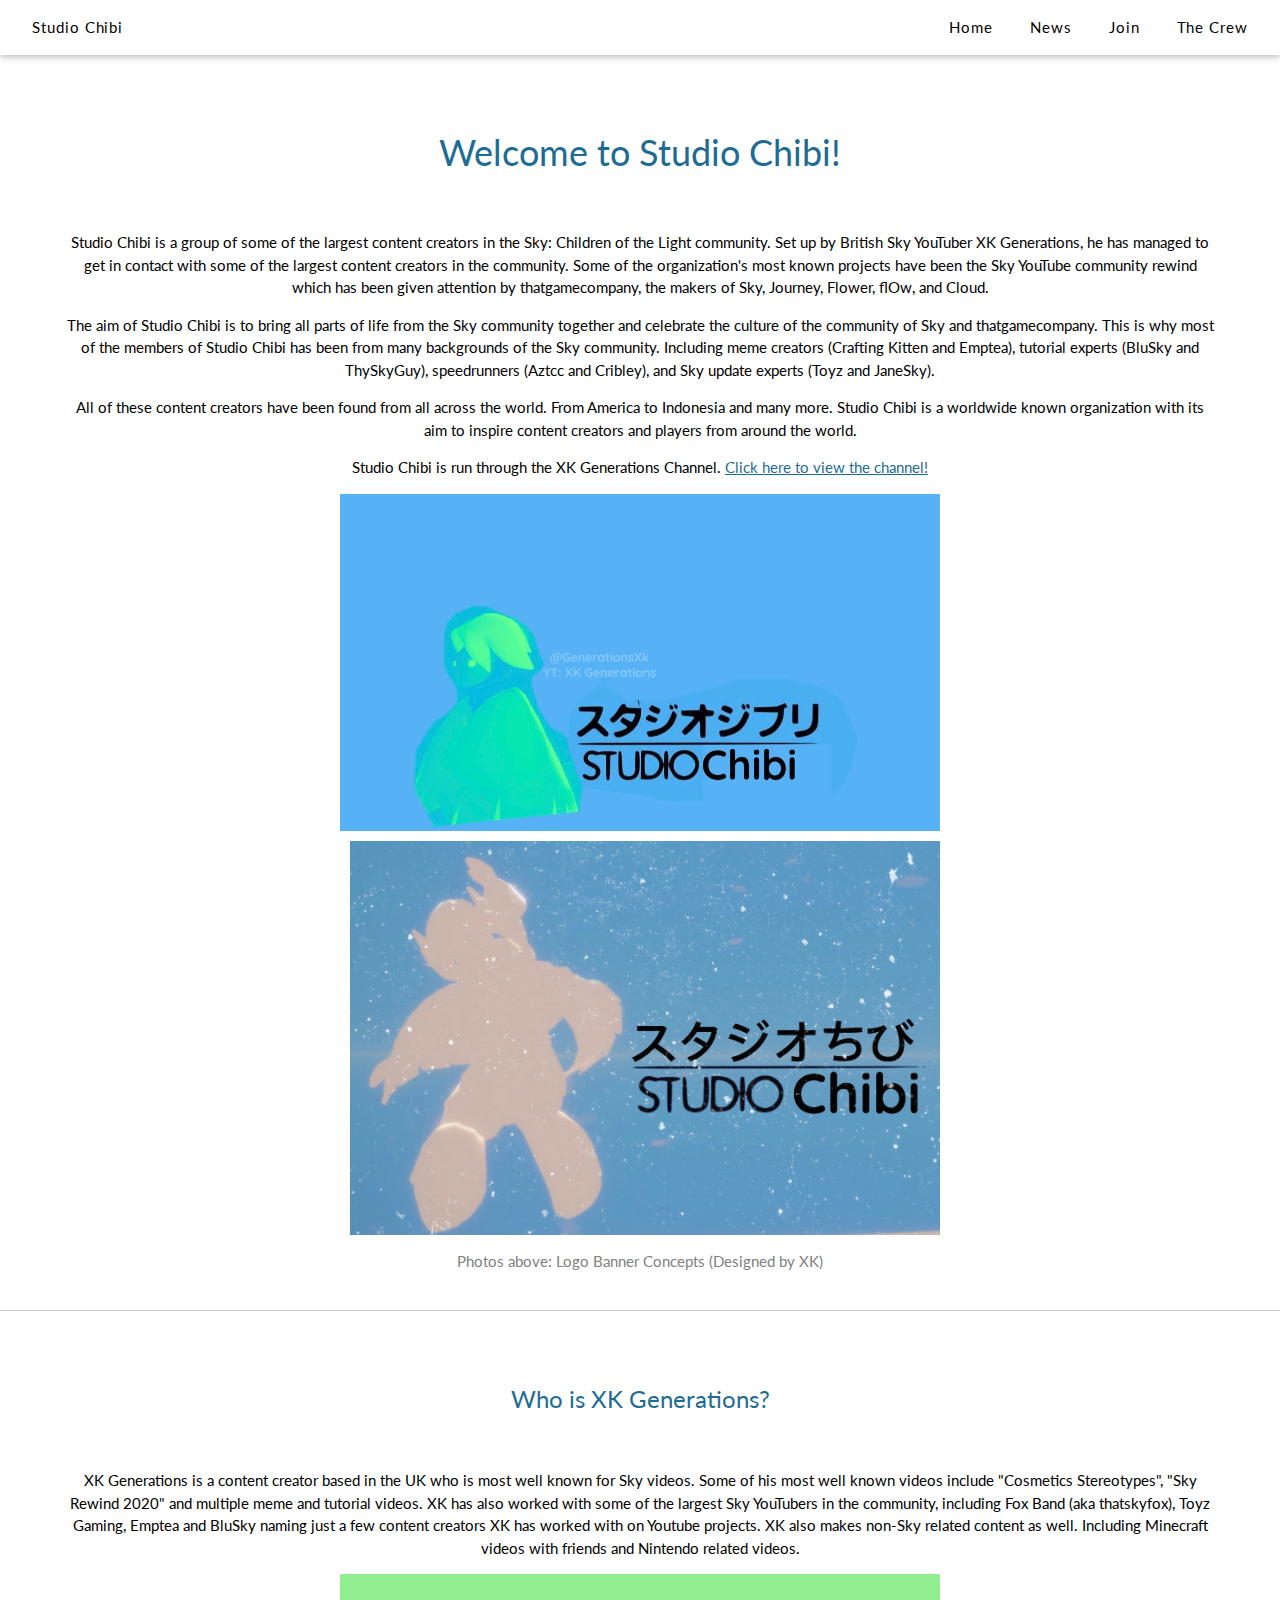
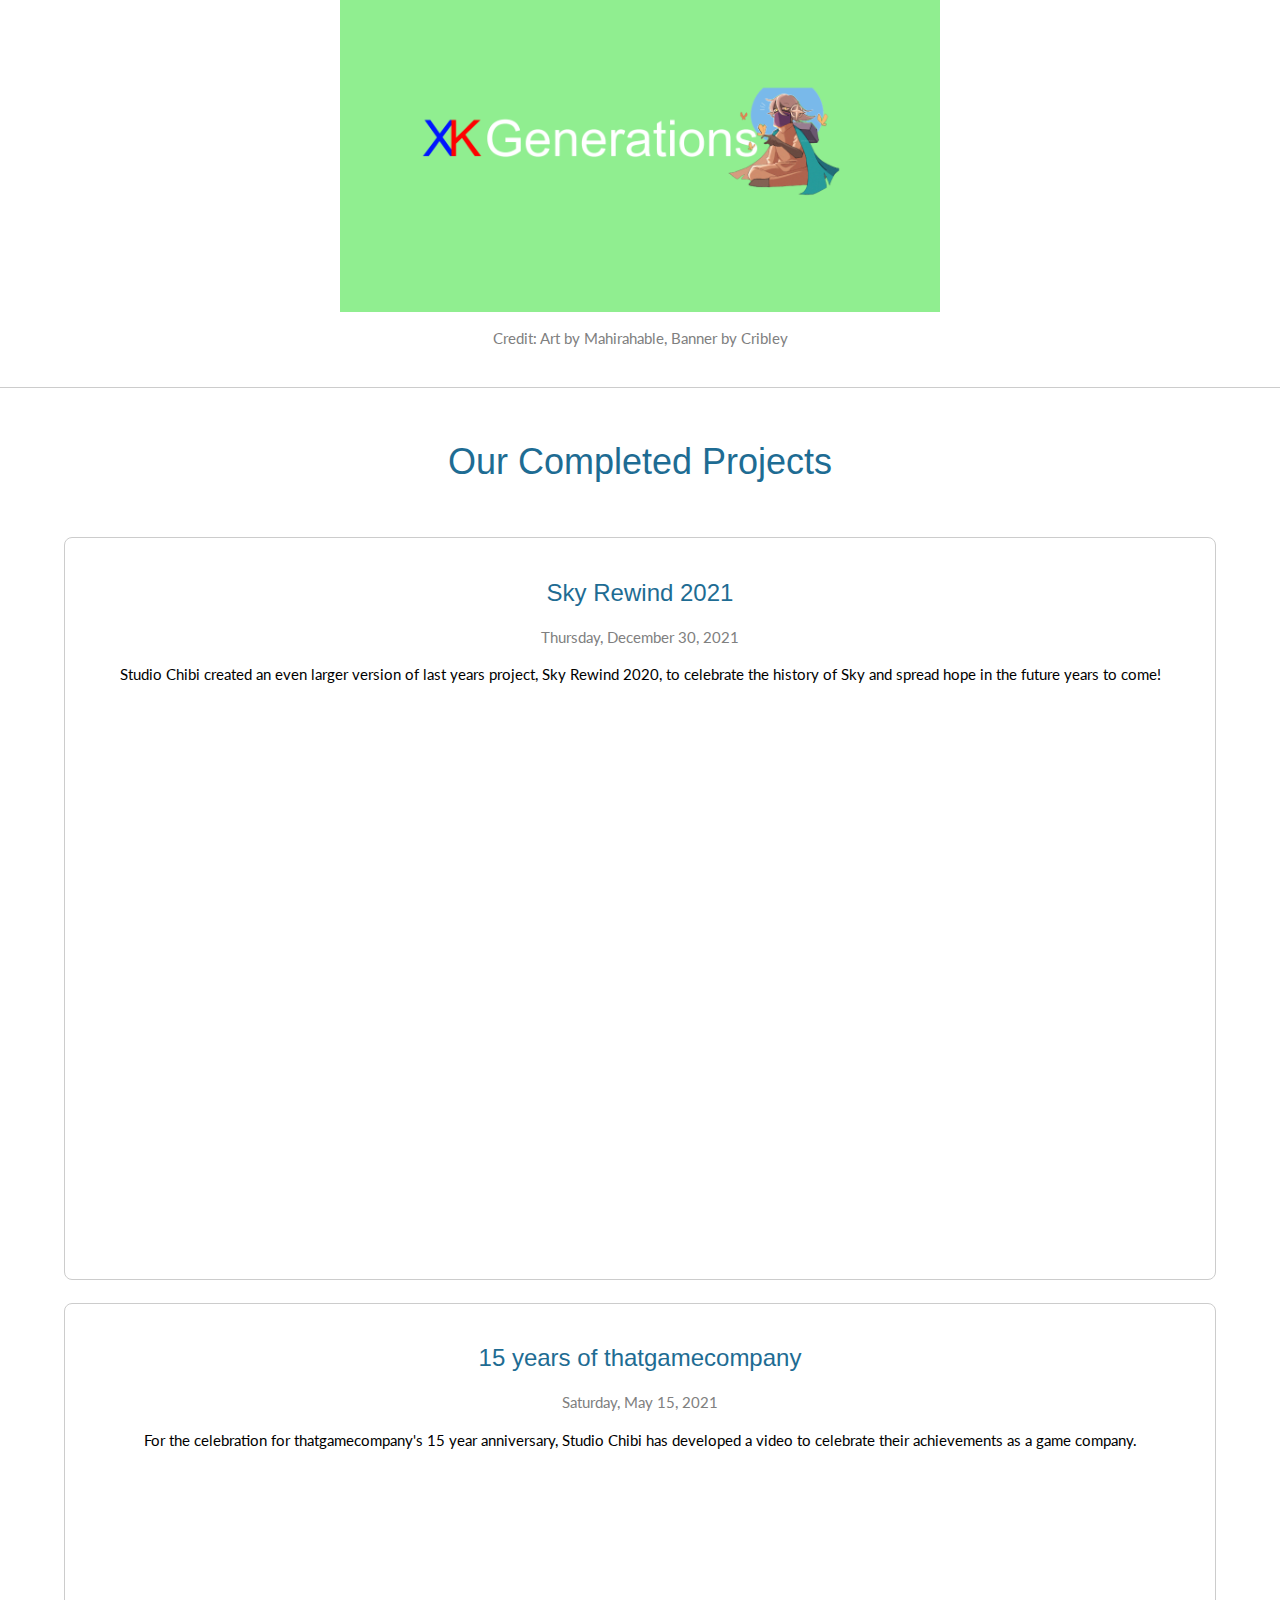
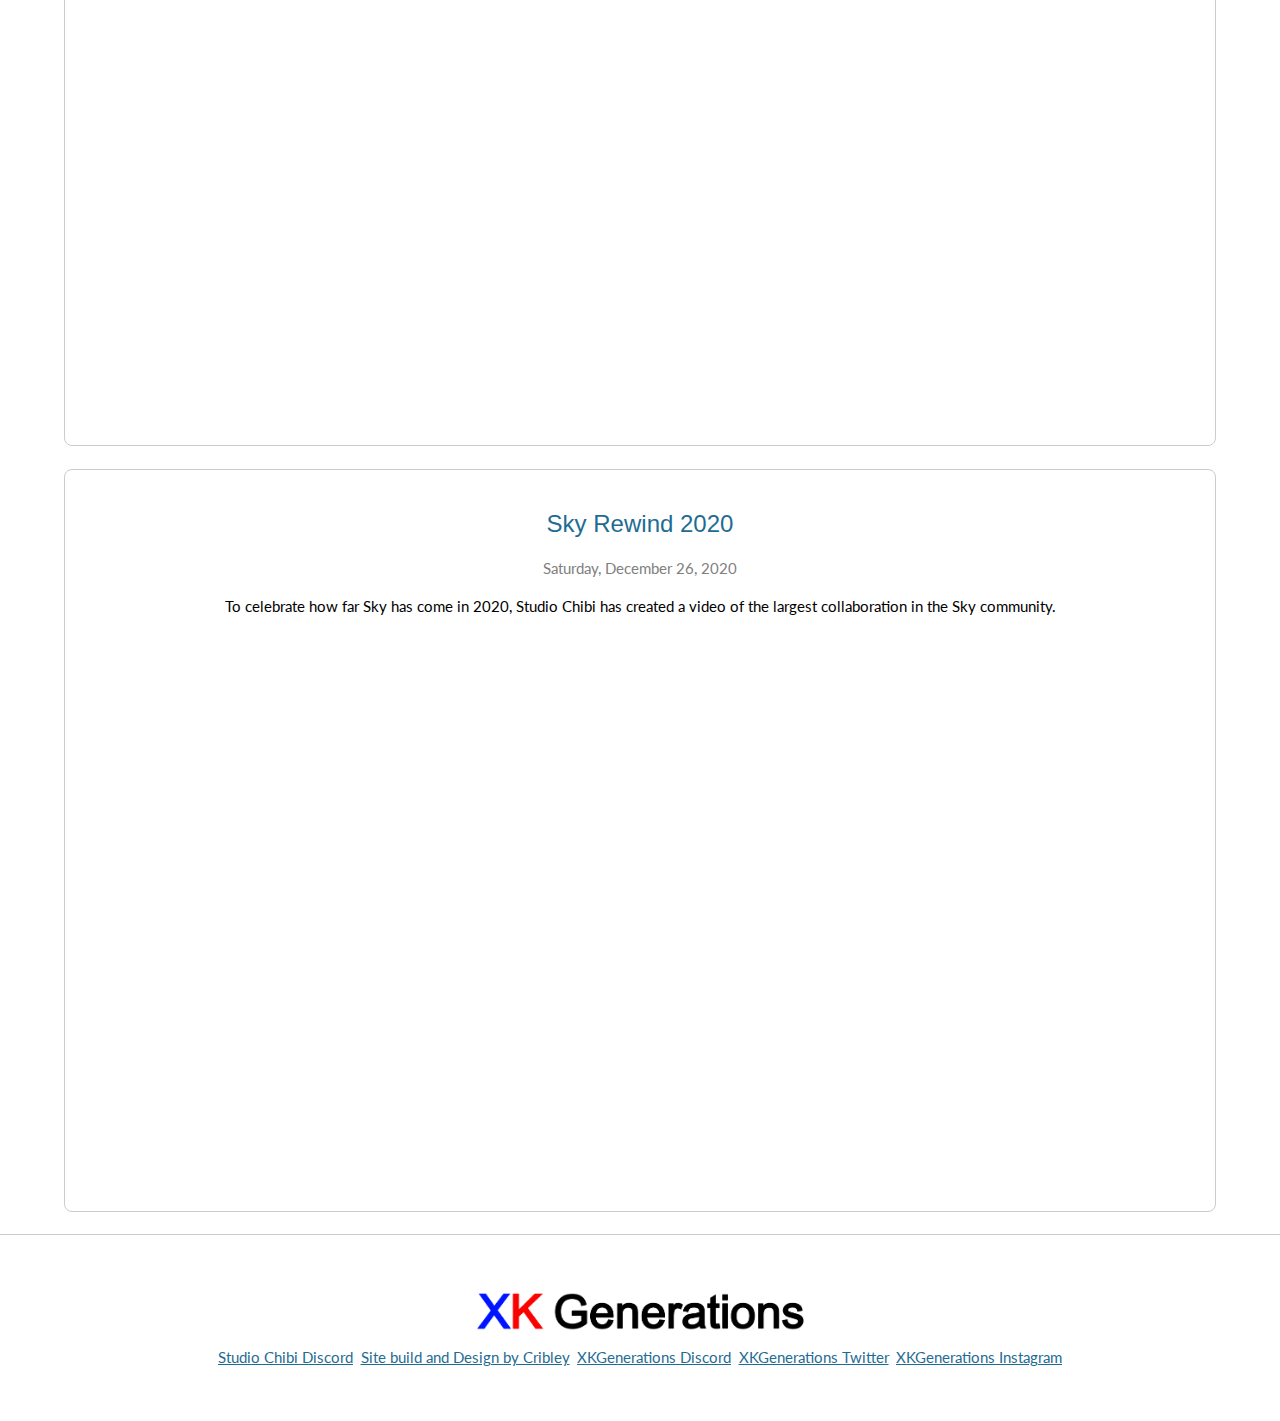
==== index.html @ 1092dc95 "Update index.html" ====
<!DOCTYPE html>
<html>

<head>
  <title>Home | Studio Chibi</title>
  <meta chartset="utf-8" />
  <meta name="viewport" content="width=device-width,initial-scale=1" />
  <meta property="og:title" content="Home | Studio Chibi" />
  <meta property="og:description"
    content="Studio Chibi is a group of content creators with its aim to inspire Sky players from around the world." />
  <meta name="description"
    content="Studio Chibi is a group of content creators with its aim to inspire Sky players from around the world." />
  <meta property="og:image"
    content="https://media.discordapp.net/attachments/831283124981334020/975248308899545098/ogimage.png" />
  <meta property="twitter:image"
    content="https://media.discordapp.net/attachments/831283124981334020/975248308899545098/ogimage.png" />
  <link rel="icon" type="image/x-icon" href="favicon.ico" />
  <link rel="apple-touch-icon" sizes="180x180" href="apple-touch-icon.png" />
  <link rel="icon" type="image/png" sizes="32x32" href="favicon-32x32.png" />
  <link rel="icon" type="image/png" sizes="16x16" href="favicon-16x16.png" />
  <link rel="stylesheet" href="styles.css" />
</head>

<body>
  <div class="w3-bar w3-wide w3-padding w3-card t1">
    <a class="w3-bar-item t1 hide2">Studio Chibi</a>
    <div class="w3-right t1">
      <a class="w3-button w3-round-large">Home</a>
      <a class="w3-button w3-round-large" href="https://cribleygames.github.io/Studio-Chibi/News">News</a>
      <a class="w3-button w3-round-large" href="https://cribleygames.github.io/Studio-Chibi/Join">Join</a>
      <a class="w3-button w3-round-large" href="https://cribleygames.github.io/Studio-Chibi/TheCrew">The Crew</a>
    </div>
  </div>
  <div class="animate-opacity">
    <div class="container">
      <div class="text">
        <br />
        <h1 class="pb-10 pt-10 text title">Welcome to Studio Chibi!</h1>
        <p>
          Studio Chibi is a group of some of the largest content creators in
          the Sky: Children of the Light community. Set up by British Sky
          YouTuber XK Generations, he has managed to get in contact with some
          of the largest content creators in the community. Some of the
          organization's most known projects have been the Sky YouTube
          community rewind which has been given attention by thatgamecompany,
          the makers of Sky, Journey, Flower, flOw, and Cloud.
        </p>
        <p>
          The aim of Studio Chibi is to bring all parts of life from the Sky
          community together and celebrate the culture of the community of Sky
          and thatgamecompany. This is why most of the members of Studio Chibi
          has been from many backgrounds of the Sky community. Including meme
          creators (Crafting Kitten and Emptea), tutorial experts (BluSky and
          ThySkyGuy), speedrunners (Aztcc and Cribley), and Sky update experts
          (Toyz and JaneSky).
        </p>
        <p>
          All of these content creators have been found from all across the
          world. From America to Indonesia and many more. Studio Chibi is a
          worldwide known organization with its aim to inspire content
          creators and players from around the world.
        </p>
        <p>
          Studio Chibi is run through the XK Generations Channel.
          <a href="https://www.youtube.com/c/XKGenerations" target="_blank" class="link">Click here to view the
            channel!</a>
        </p>
        <img src="images/conceptart1.jpg" class="responsive-img" alt="conceptart1" /><img class="responsive-img img1"
          src="images/conceptart2.jpg" alt="conceptart2" />
        <p class="subtxt">
          Photos above: Logo Banner Concepts (Designed by XK)
        </p>
      </div>
    </div>
    <br />
    <div class="w3-border-bottom"></div>
    <br />
    <div class="container">
      <div class="text">
        <h3 class="text title pt-10 pb-10">Who is XK Generations?</h3>
        <p>
          XK Generations is a content creator based in the UK who is most well
          known for Sky videos. Some of his most well known videos include
          "Cosmetics Stereotypes", "Sky Rewind 2020" and multiple meme and
          tutorial videos. XK has also worked with some of the largest Sky
          YouTubers in the community, including Fox Band (aka thatskyfox),
          Toyz Gaming, Emptea and BluSky naming just a few content creators XK
          has worked with on Youtube projects. XK also makes non-Sky related
          content as well. Including Minecraft videos with friends and
          Nintendo related videos.
        </p>
        <img class="responsive-img" src="images/XKbanner.png" alt="XKbanner" />
        <p class="subtxt">Credit: Art by Mahirahable, Banner by Cribley</p>
      </div>
    </div>
    <br />
    <div class="w3-border-bottom"></div>
    <div class="container">
      <div class="text">
        <h1 class="title pt-10 pb-10">Our Completed Projects</h1>
        <div class="w3-border w3-padding w3-round-large">
          <h3 class="title pt-5">Sky Rewind 2021</h3>
          <p class="subtxt">Thursday, December 30, 2021</p>
          <p>
            Studio Chibi created an even larger version of last years
            project, Sky Rewind 2020, to celebrate the history of Sky and
            spread hope in the future years to come!
          </p>
          <div class="prl-10 pb-10">
            <div class="embed-youtube">
              <iframe width="1340" height="784" src="https://www.youtube.com/embed/ZQuSx9xWJaM"
                title="YouTube video player" frameborder="0"
                allow="accelerometer; autoplay; clipboard-write; encrypted-media; gyroscope; picture-in-picture"
                allowfullscreen></iframe>
            </div>
          </div>
        </div>
        <br />
        <div class="w3-border w3-padding w3-round-large pt-5 pb-5">
          <h3 class="title pt-5">15 years of thatgamecompany</h3>
          <p class="subtxt">Saturday, May 15, 2021</p>
          <p>
            For the celebration for thatgamecompany's 15 year anniversary,
            Studio Chibi has developed a video to celebrate their
            achievements as a game company.
          </p>
          <div class="prl-10 pb-10">
            <div class="embed-youtube">
              <iframe width="852" height="480" src="https://www.youtube.com/embed/4MhUJbrY1Zw"
                title="YouTube video player" frameborder="0"
                allow="accelerometer; autoplay; clipboard-write; encrypted-media; gyroscope; picture-in-picture"
                allowfullscreen></iframe>
            </div>
          </div>
        </div>
        <br />
        <div class="w3-border w3-padding w3-round-large">
          <h3 class="title pt-5">Sky Rewind 2020</h3>
          <p class="subtxt">Saturday, December 26, 2020</p>
          <p>
            To celebrate how far Sky has come in 2020, Studio Chibi has
            created a video of the largest collaboration in the Sky
            community.
          </p>
          <div class="prl-10 pb-10">
            <div class="embed-youtube">
              <iframe width="1268" height="713" src="https://www.youtube.com/embed/SXYozDoujc8"
                title="YouTube video player" frameborder="0"
                allow="accelerometer; autoplay; clipboard-write; encrypted-media; gyroscope; picture-in-picture"
                allowfullscreen></iframe>
            </div>
          </div>
        </div>
      </div>
    </div>
    <br />
    <div class="w3-border-bottom"></div>
    <div class="container">
      <div class="text">
        <div class="footer-menu">
          <footer class="footer" data-v-353554d2>
            <div class="pt-5 pb-10" data-v-353554d2>
              <div class="flex justify-center items-center" data-v-353554d2>
                <a href="https://www.youtube.com/c/XKGenerations" target="_blank"><img src="images/XKlogo.png"
                    alt="XKlogo" class="hide1 block responsive-img2" data-v-353554d2 /><span class="sr-only"
                    data-v-353554d2 data-v-004cb585>XKGenerations</span></a>
              </div>
              <div class="signoff-links">
                <p data-fetch-key="0" class="footer-menu" data-v-353554d2>
                  <a href="https://discord.gg/Q2D8DE9zMQ" target="_blank" class="link" data-v-02909b30><span
                      class="link-text" data-v-02909b30>Studio Chibi Discord</span></a>
                  <a href="https://github.com/CribleyGames/Studio-Chibi" target="_blank" class="link"
                    data-v-02909b30><span class="link-text" data-v-02909b30>Site build and Design by Cribley</span></a>
                  <a href="https://discord.gg/VQKMB74FHn" target="_blank" class="link" data-v-02909b30><span
                      class="link-text" data-v-02909b30>XKGenerations Discord</span></a>
                  <a href="https://twitter.com/GenerationsXK" target="_blank" class="link" data-v-02909b30><span
                      class="link-text" data-v-02909b30>XKGenerations Twitter</span></a>
                  <a href="https://www.instagram.com/xkgenerations/" target="_blank" class="link" data-v-02909b30><span
                      class="link-text" data-v-02909b30>XKGenerations Instagram</span></a>
                </p>
              </div>
            </div>
          </footer>
        </div>
      </div>
    </div>
</body>
<script src="script.js"></script>

</html>
---- styles.css ----
@import url("https://fonts.googleapis.com/css2?family=Lato&display=swap");

* {
  box-sizing: border-box;
}

html {
  scroll-behavior: smooth;
  -ms-text-size-adjust: 100%;
  -webkit-text-size-adjust: 100%;
  box-sizing: border-box;
  overflow-x: hidden;
}

.text {
  font-family: "Lato", sans-serif;
  text-align: center;
}

.embed-youtube {
  position: relative;
  padding-bottom: 56.25%;
  padding-top: 30px;
  height: 0;
  overflow: hidden;
}

.embed-youtube iframe,
.embed-youtube object,
.embed-youtube embed {
  border: 0;
  position: absolute;
  top: 0;
  left: 0;
  width: 100%;
  height: 100%;
}

.l2 {
  display: flex;
  flex-wrap: wrap;
  align-items: center;
  justify-content: center;
}

@keyframes animatezoom {
  from {
    transform: scale(0);
  }

  to {
    transform: scale(1);
  }
}

.footer[data-v-353554d2] {
  position: relative;
  z-index: 20;
  --tw-bg-opacity: 1;
  background-color: rgba(255, 255, 255, var(--tw-bg-opacity));
  padding-top: 2.5rem;
}

.footer .container[data-v-353554d2] {
  position: relative;
}

.footer .signoff-links[data-v-353554d2] {
  margin-top: 0.75rem;
  display: flex;
  flex-wrap: wrap;
  justify-content: center;
}

.footer-menu {
  display: flex;
  flex-wrap: wrap;
  align-items: center;
  justify-content: center;
}

.link[data-v-02909b30] {
  position: relative;
  margin-left: 0.25rem;
  margin-right: 0.25rem;
  display: flex;
  align-items: center;
  --tw-text-opacity: 1;
  color: rgba(30, 108, 147, var(--tw-text-opacity));
  text-decoration: underline;
}

.link[data-v-02909b30]:not(:first-child):before {
  margin-right: 0.5rem;
  --tw-bg-opacity: 1;
  background-color: rgba(0, 0, 0, var(--tw-bg-opacity));
  opacity: 0.25;
  width: 1px;
  height: 10px;
}

.link .link-text[data-v-02909b30] {
  position: relative;
  z-index: 10;
}

.link[data-v-02909b30]:after {
  content: "";
  position: absolute;
  z-index: 0;
  --tw-bg-opacity: 1;
  background-color: rgba(30, 108, 147, var(--tw-bg-opacity));
  top: -4px;
  left: -4px;
  transform: scaleY(0);
  transform-origin: center;
  transition: 0.2s ease-out;
  width: calc(100% + 8px);
  height: calc(100% + 8px);
}

@media (hover: hover) {
  .link[data-v-02909b30]:hover {
    --tw-text-opacity: 1;
    color: rgba(255, 255, 255, var(--tw-text-opacity));
    text-decoration: none;
  }

  .link[data-v-02909b30]:hover:after {
    transform: scaleY(1);
  }
}

.link:hover {
  text-decoration: none;
}

.text2 {
  font-family: "Lato", sans-serif;
}

.collapsible:not(:first-child):before {
  margin-right: 0.5rem;
  --tw-bg-opacity: 1;
  background-color: rgba(255, 255, 255, var(--tw-bg-opacity));
  opacity: 0.25;
  width: 1px;
  height: 10px;
}

.collapsible .link-text {
  position: relative;
  z-index: 10;
}

.collapsible {
  position: relative;
  margin-left: 0.25rem;
  margin-right: 0.25rem;
  --tw-text-opacity: 1;
  color: rgba(30, 108, 147, var(--tw-text-opacity));
  z-index: 10;
  cursor: pointer;
  padding: 18px;
  width: 100%;
  border: none;
  text-align: left;
  outline: none;
  font-size: 0.9375em;
}

.collapsible:after {
  content: "";
  position: absolute;
  z-index: 0;
  --tw-bg-opacity: 1;
  background-color: rgba(30, 108, 147, var(--tw-bg-opacity));
  top: -8px;
  left: -5px;
  transform: scaleY(0);
  transform-origin: center;
  transition: 0.2s ease-out;
  width: calc(100% + 8px);
  height: calc(100% + 8px);
}

@media (hover: hover) {
  .collapsible:hover {
    --tw-text-opacity: 1;
    color: rgba(255, 255, 255, var(--tw-text-opacity));
    text-decoration: none;
  }

  .collapsible:hover:after {
    transform: scaleY(1);
  }
}

.content {
  font-family: "Lato", sans-serif;
  padding: 0px 18px;
  max-height: 0px;
  overflow: hidden;
  transition: max-height 0.5s ease-out;
}

.t1 {
  font-family: "Lato", sans-serif;
  letter-spacing: 0.0625em;
}

.title {
  color: #1e6c93;
}

.link {
  color: #1e6c93;
}

.img1 {
  padding-left: 10px;
  padding-top: 10px;
}

.subtxt {
  color: grey;
}

.animate-opacity {
  animation: opac 0.3s;
  animation-timing-function: ease-in;
}

.container {
  width: 100%;
  margin: 0 auto;
  padding-left: 5%;
  padding-right: 5%;
}

@media (min-width: 640px) {
  .container {
    max-width: 640px;
  }
}

@media (min-width: 768px) {
  .container {
    max-width: 768px;
  }
}

@media (min-width: 1024px) {
  .container {
    max-width: 1024px;
  }
}

@media (min-width: 1280px) {
  .container {
    max-width: 1280px;
  }
}

@media (min-width: 1536px) {
  .container {
    max-width: 1536px;
  }
}

@keyframes opac {
  from {
    opacity: 0;
  }

  to {
    opacity: 1;
  }
}

@media (max-width: 1023px) {
  .hide1 {
    display: none !important;
  }
}

@media (max-width: 538px) {
  .hide2 {
    display: none !important;
  }
}

.responsive-img {
  width: 100%;
  height: auto;
  max-width: 600px;
}

.responsive-img2 {
  width: 100%;
  height: auto;
  max-width: 400px;
}

.responsive-img3 {
  width: 100%;
  height: auto;
  max-width: 300px;
}

.ml-5 {
  margin-left: 0.313;
}

.pt-20 {
  padding-top: 5rem;
}

.pt-5 {
  padding-top: 1.25rem;
}

.pb-5 {
  padding-bottom: 1.25rem;
}

.pt-10 {
  padding-top: 2.5rem;
}

.pb-10 {
  padding-bottom: 2.5rem;
}

.prl-5 {
  padding-right: 5%;
  padding-left: 5%;
}

.prl-10 {
  padding-right: 10%;
  padding-left: 10%;
}

.block {
  display: block;
}

.sr-only {
  position: absolute;
  width: 1px;
  height: 1px;
  padding: 0;
  margin: -1px;
  overflow: hidden;
  clip: rect(0, 0, 0, 0);
  white-space: nowrap;
  border-width: 0;
}

.image[data-v-004cb585] {
  display: block;
}

.flex {
  display: flex;
}

.items-center {
  align-items: center;
}

.justify-center {
  justify-content: center;
}

/* W3.CSS 4.15 December 2020 by Jan Egil and Borge Refsnes */

*,
*:before,
*:after {
  box-sizing: inherit;
}

/* Extract from normalize.css by Nicolas Gallagher and Jonathan Neal git.io/normalize */

body {
  margin: 0;
}

article,
aside,
details,
figcaption,
figure,
footer,
header,
main,
menu,
nav,
section {
  display: block;
}

summary {
  display: list-item;
}

audio,
canvas,
progress,
video {
  display: inline-block;
}

progress {
  vertical-align: baseline;
}

audio:not([controls]) {
  display: none;
  height: 0;
}

[hidden],
template {
  display: none;
}

a {
  background-color: transparent;
  color: inherit;
}

a:active,
a:hover {
  outline-width: 0;
}

abbr[title] {
  border-bottom: none;
  text-decoration: underline, underline dotted;
}

b,
strong {
  font-weight: bolder;
}

dfn {
  font-style: italic;
}

mark {
  background: #ff0;
  color: #000;
}

small {
  font-size: 80%;
}

sub,
sup {
  font-size: 75%;
  line-height: 0;
  position: relative;
  vertical-align: baseline;
}

sub {
  bottom: -0.25em;
}

sup {
  top: -0.5em;
}

figure {
  margin: 1em 40px;
}

img {
  border-style: none;
  vertical-align: middle;
}

code,
kbd,
pre,
samp {
  font-family: monospace;
  font-size: 1em;
}

hr {
  box-sizing: content-box;
  height: 0;
  overflow: visible;
  border: 0;
  border-top: 1px solid #eee;
  margin: 20px 0;
}

button,
input,
select,
textarea,
optgroup {
  font: inherit;
  margin: 0;
}

optgroup {
  font-weight: bold;
}

button,
input {
  overflow: visible;
}

button,
select {
  text-transform: none;
}

button,
[type="button"],
[type="reset"],
[type="submit"] {
  -webkit-appearance: button;
}

button::-moz-focus-inner,
[type="button"]::-moz-focus-inner,
[type="reset"]::-moz-focus-inner,
[type="submit"]::-moz-focus-inner {
  border-style: none;
  padding: 0;
}

button:-moz-focusring,
[type="button"]:-moz-focusring,
[type="reset"]:-moz-focusring,
[type="submit"]:-moz-focusring {
  outline: 1px dotted ButtonText;
}

fieldset {
  border: 1px solid #c0c0c0;
  margin: 0 2px;
  padding: 0.35em 0.625em 0.75em;
}

legend {
  color: inherit;
  display: table;
  max-width: 100%;
  padding: 0;
  white-space: normal;
}

textarea {
  overflow: auto;
}

[type="checkbox"],
[type="radio"] {
  padding: 0;
}

[type="number"]::-webkit-inner-spin-button,
[type="number"]::-webkit-outer-spin-button {
  height: auto;
}

[type="search"] {
  -webkit-appearance: textfield;
  outline-offset: -2px;
}

[type="search"]::-webkit-search-decoration {
  -webkit-appearance: none;
}

::-webkit-file-upload-button {
  -webkit-appearance: button;
  font: inherit;
}

/* End extract */

html,
body {
  font-family: Verdana, sans-serif;
  font-size: 15px;
  line-height: 1.5;
}

h1 {
  font-size: 36px;
}

h2 {
  font-size: 30px;
}

h3 {
  font-size: 24px;
}

h4 {
  font-size: 20px;
}

h5 {
  font-size: 18px;
}

h6 {
  font-size: 16px;
}

.w3-serif {
  font-family: serif;
}

.w3-sans-serif {
  font-family: sans-serif;
}

.w3-cursive {
  font-family: cursive;
}

.w3-monospace {
  font-family: monospace;
}

h1,
h2,
h3,
h4,
h5,
h6 {
  font-family: "Segoe UI", Arial, sans-serif;
  font-weight: 400;
  margin: 10px 0;
}

.w3-wide {
  letter-spacing: 4px;
}

.w3-image {
  max-width: 100%;
  height: auto;
}

.w3-table,
.w3-table-all {
  border-collapse: collapse;
  border-spacing: 0;
  width: 100%;
  display: table;
}

.w3-table-all {
  border: 1px solid #ccc;
}

.w3-bordered tr,
.w3-table-all tr {
  border-bottom: 1px solid #ddd;
}

.w3-striped tbody tr:nth-child(even) {
  background-color: #f1f1f1;
}

.w3-table-all tr:nth-child(odd) {
  background-color: #fff;
}

.w3-table-all tr:nth-child(even) {
  background-color: #f1f1f1;
}

.w3-hoverable tbody tr:hover,
.w3-ul.w3-hoverable li:hover {
  background-color: #ccc;
}

.w3-centered tr th,
.w3-centered tr td {
  text-align: center;
}

.w3-table td,
.w3-table th,
.w3-table-all td,
.w3-table-all th {
  padding: 8px 8px;
  display: table-cell;
  text-align: left;
  vertical-align: top;
}

.w3-table th:first-child,
.w3-table td:first-child,
.w3-table-all th:first-child,
.w3-table-all td:first-child {
  padding-left: 16px;
}

.w3-btn,
.w3-button {
  border: none;
  display: inline-block;
  padding: 8px 16px;
  vertical-align: middle;
  overflow: hidden;
  text-decoration: none;
  color: inherit;
  background-color: inherit;
  text-align: center;
  cursor: pointer;
  white-space: nowrap;
}

.w3-btn:hover {
  box-shadow: 0 8px 16px 0 rgba(0, 0, 0, 0.2), 0 6px 20px 0 rgba(0, 0, 0, 0.19);
}

.w3-btn,
.w3-button {
  -webkit-touch-callout: none;
  -webkit-user-select: none;
  -khtml-user-select: none;
  -moz-user-select: none;
  -ms-user-select: none;
  user-select: none;
}

.w3-disabled,
.w3-btn:disabled,
.w3-button:disabled {
  cursor: not-allowed;
  opacity: 0.3;
}

.w3-disabled *,
:disabled * {
  pointer-events: none;
}

.w3-btn.w3-disabled:hover,
.w3-btn:disabled:hover {
  box-shadow: none;
}

.w3-badge,
.w3-tag {
  background-color: #000;
  color: #fff;
  display: inline-block;
  padding-left: 8px;
  padding-right: 8px;
  text-align: center;
}

.w3-badge {
  border-radius: 50%;
}

.w3-ul {
  list-style-type: none;
  padding: 0;
  margin: 0;
}

.w3-ul li {
  padding: 8px 16px;
  border-bottom: 1px solid #ddd;
}

.w3-ul li:last-child {
  border-bottom: none;
}

.w3-tooltip,
.w3-display-container {
  position: relative;
}

.w3-tooltip .w3-text {
  display: none;
}

.w3-tooltip:hover .w3-text {
  display: inline-block;
}

.w3-ripple:active {
  opacity: 0.5;
}

.w3-ripple {
  transition: opacity 0s;
}

.w3-input {
  padding: 8px;
  display: block;
  border: none;
  border-bottom: 1px solid #ccc;
  width: 100%;
}

.w3-select {
  padding: 9px 0;
  width: 100%;
  border: none;
  border-bottom: 1px solid #ccc;
}

.w3-dropdown-click,
.w3-dropdown-hover {
  position: relative;
  display: inline-block;
  cursor: pointer;
}

.w3-dropdown-hover:hover .w3-dropdown-content {
  display: block;
}

.w3-dropdown-hover:first-child,
.w3-dropdown-click:hover {
  background-color: #ccc;
  color: #000;
}

.w3-dropdown-hover:hover>.w3-button:first-child,
.w3-dropdown-click:hover>.w3-button:first-child {
  background-color: #ccc;
  color: #000;
}

.w3-dropdown-content {
  cursor: auto;
  color: #000;
  background-color: #fff;
  display: none;
  position: absolute;
  min-width: 160px;
  margin: 0;
  padding: 0;
  z-index: 1;
}

.w3-check,
.w3-radio {
  width: 24px;
  height: 24px;
  position: relative;
  top: 6px;
}

.w3-sidebar {
  height: 100%;
  width: 200px;
  background-color: #fff;
  position: fixed !important;
  z-index: 1;
  overflow: auto;
}

.w3-bar-block .w3-dropdown-hover,
.w3-bar-block .w3-dropdown-click {
  width: 100%;
}

.w3-bar-block .w3-dropdown-hover .w3-dropdown-content,
.w3-bar-block .w3-dropdown-click .w3-dropdown-content {
  min-width: 100%;
}

.w3-bar-block .w3-dropdown-hover .w3-button,
.w3-bar-block .w3-dropdown-click .w3-button {
  width: 100%;
  text-align: left;
  padding: 8px 16px;
}

.w3-main,
#main {
  transition: margin-left 0.4s;
}

.w3-modal {
  z-index: 3;
  display: none;
  padding-top: 100px;
  position: fixed;
  left: 0;
  top: 0;
  width: 100%;
  height: 100%;
  overflow: auto;
  background-color: rgba(0, 0, 0, 0.4);
}

.w3-modal-content {
  margin: auto;
  background-color: #fff;
  position: relative;
  padding: 0;
  outline: 0;
  width: 600px;
}

.w3-bar {
  width: 100%;
  overflow: hidden;
}

.w3-center .w3-bar {
  display: inline-block;
  width: auto;
}

.w3-bar .w3-bar-item {
  padding: 8px 16px;
  float: left;
  width: auto;
  border: none;
  display: block;
  outline: 0;
}

.w3-bar .w3-dropdown-hover,
.w3-bar .w3-dropdown-click {
  position: static;
  float: left;
}

.w3-bar .w3-button {
  white-space: normal;
}

.w3-bar-block .w3-bar-item {
  width: 100%;
  display: block;
  padding: 8px 16px;
  text-align: left;
  border: none;
  white-space: normal;
  float: none;
  outline: 0;
}

.w3-bar-block.w3-center .w3-bar-item {
  text-align: center;
}

.w3-block {
  display: block;
  width: 100%;
}

.w3-responsive {
  display: block;
  overflow-x: auto;
}

.w3-container:after,
.w3-container:before,
.w3-panel:after,
.w3-panel:before,
.w3-row:after,
.w3-row:before,
.w3-row-padding:after,
.w3-row-padding:before,
.w3-cell-row:before,
.w3-cell-row:after,
.w3-clear:after,
.w3-clear:before,
.w3-bar:before,
.w3-bar:after {
  content: "";
  display: table;
  clear: both;
}

.w3-col,
.w3-half,
.w3-third,
.w3-twothird,
.w3-threequarter,
.w3-quarter {
  float: left;
  width: 100%;
}

.w3-col.s1 {
  width: 8.33333%;
}

.w3-col.s2 {
  width: 16.66666%;
}

.w3-col.s3 {
  width: 24.99999%;
}

.w3-col.s4 {
  width: 33.33333%;
}

.w3-col.s5 {
  width: 41.66666%;
}

.w3-col.s6 {
  width: 49.99999%;
}

.w3-col.s7 {
  width: 58.33333%;
}

.w3-col.s8 {
  width: 66.66666%;
}

.w3-col.s9 {
  width: 74.99999%;
}

.w3-col.s10 {
  width: 83.33333%;
}

.w3-col.s11 {
  width: 91.66666%;
}

.w3-col.s12 {
  width: 99.99999%;
}

@media (min-width: 601px) {
  .w3-col.m1 {
    width: 8.33333%;
  }

  .w3-col.m2 {
    width: 16.66666%;
  }

  .w3-col.m3,
  .w3-quarter {
    width: 24.99999%;
  }

  .w3-col.m4,
  .w3-third {
    width: 33.33333%;
  }

  .w3-col.m5 {
    width: 41.66666%;
  }

  .w3-col.m6,
  .w3-half {
    width: 49.99999%;
  }

  .w3-col.m7 {
    width: 58.33333%;
  }

  .w3-col.m8,
  .w3-twothird {
    width: 66.66666%;
  }

  .w3-col.m9,
  .w3-threequarter {
    width: 74.99999%;
  }

  .w3-col.m10 {
    width: 83.33333%;
  }

  .w3-col.m11 {
    width: 91.66666%;
  }

  .w3-col.m12 {
    width: 99.99999%;
  }
}

@media (min-width: 993px) {
  .w3-col.l1 {
    width: 8.33333%;
  }

  .w3-col.l2 {
    width: 16.66666%;
  }

  .w3-col.l3 {
    width: 24.99999%;
  }

  .w3-col.l4 {
    width: 33.33333%;
  }

  .w3-col.l5 {
    width: 41.66666%;
  }

  .w3-col.l6 {
    width: 49.99999%;
  }

  .w3-col.l7 {
    width: 58.33333%;
  }

  .w3-col.l8 {
    width: 66.66666%;
  }

  .w3-col.l9 {
    width: 74.99999%;
  }

  .w3-col.l10 {
    width: 83.33333%;
  }

  .w3-col.l11 {
    width: 91.66666%;
  }

  .w3-col.l12 {
    width: 99.99999%;
  }
}

.w3-rest {
  overflow: hidden;
}

.w3-stretch {
  margin-left: -16px;
  margin-right: -16px;
}

.w3-content,
.w3-auto {
  margin-left: auto;
  margin-right: auto;
}

.w3-content {
  max-width: 980px;
}

.w3-auto {
  max-width: 1140px;
}

.w3-cell-row {
  display: table;
  width: 100%;
}

.w3-cell {
  display: table-cell;
}

.w3-cell-top {
  vertical-align: top;
}

.w3-cell-middle {
  vertical-align: middle;
}

.w3-cell-bottom {
  vertical-align: bottom;
}

.w3-hide {
  display: none !important;
}

.w3-show-block,
.w3-show {
  display: block !important;
}

.w3-show-inline-block {
  display: inline-block !important;
}

@media (max-width: 1205px) {
  .w3-auto {
    max-width: 95%;
  }
}

@media (max-width: 600px) {
  .w3-modal-content {
    margin: 0 10px;
    width: auto !important;
  }

  .w3-modal {
    padding-top: 30px;
  }

  .w3-dropdown-hover.w3-mobile .w3-dropdown-content,
  .w3-dropdown-click.w3-mobile .w3-dropdown-content {
    position: relative;
  }

  .w3-hide-small {
    display: none !important;
  }

  .w3-mobile {
    display: block;
    width: 100% !important;
  }

  .w3-bar-item.w3-mobile,
  .w3-dropdown-hover.w3-mobile,
  .w3-dropdown-click.w3-mobile {
    text-align: center;
  }

  .w3-dropdown-hover.w3-mobile,
  .w3-dropdown-hover.w3-mobile .w3-btn,
  .w3-dropdown-hover.w3-mobile .w3-button,
  .w3-dropdown-click.w3-mobile,
  .w3-dropdown-click.w3-mobile .w3-btn,
  .w3-dropdown-click.w3-mobile .w3-button {
    width: 100%;
  }
}

@media (max-width: 768px) {
  .w3-modal-content {
    width: 500px;
  }

  .w3-modal {
    padding-top: 50px;
  }
}

@media (min-width: 993px) {
  .w3-modal-content {
    width: 900px;
  }

  .w3-hide-large {
    display: none !important;
  }

  .w3-sidebar.w3-collapse {
    display: block !important;
  }
}

@media (max-width: 992px) and (min-width: 601px) {
  .w3-hide-medium {
    display: none !important;
  }
}

@media (max-width: 992px) {
  .w3-sidebar.w3-collapse {
    display: none;
  }

  .w3-main {
    margin-left: 0 !important;
    margin-right: 0 !important;
  }

  .w3-auto {
    max-width: 100%;
  }
}

.w3-top,
.w3-bottom {
  position: fixed;
  width: 100%;
  z-index: 1;
}

.w3-top {
  top: 0;
}

.w3-bottom {
  bottom: 0;
}

.w3-overlay {
  position: fixed;
  display: none;
  width: 100%;
  height: 100%;
  top: 0;
  left: 0;
  right: 0;
  bottom: 0;
  background-color: rgba(0, 0, 0, 0.5);
  z-index: 2;
}

.w3-display-topleft {
  position: absolute;
  left: 0;
  top: 0;
}

.w3-display-topright {
  position: absolute;
  right: 0;
  top: 0;
}

.w3-display-bottomleft {
  position: absolute;
  left: 0;
  bottom: 0;
}

.w3-display-bottomright {
  position: absolute;
  right: 0;
  bottom: 0;
}

.w3-display-middle {
  position: absolute;
  top: 50%;
  left: 50%;
  transform: translate(-50%, -50%);
  -ms-transform: translate(-50%, -50%);
}

.w3-display-left {
  position: absolute;
  top: 50%;
  left: 0%;
  transform: translate(0%, -50%);
  -ms-transform: translate(-0%, -50%);
}

.w3-display-right {
  position: absolute;
  top: 50%;
  right: 0%;
  transform: translate(0%, -50%);
  -ms-transform: translate(0%, -50%);
}

.w3-display-topmiddle {
  position: absolute;
  left: 50%;
  top: 0;
  transform: translate(-50%, 0%);
  -ms-transform: translate(-50%, 0%);
}

.w3-display-bottommiddle {
  position: absolute;
  left: 50%;
  bottom: 0;
  transform: translate(-50%, 0%);
  -ms-transform: translate(-50%, 0%);
}

.w3-display-container:hover .w3-display-hover {
  display: block;
}

.w3-display-container:hover span.w3-display-hover {
  display: inline-block;
}

.w3-display-hover {
  display: none;
}

.w3-display-position {
  position: absolute;
}

.w3-circle {
  border-radius: 50%;
}

.w3-round-small {
  border-radius: 2px;
}

.w3-round,
.w3-round-medium {
  border-radius: 4px;
}

.w3-round-large {
  border-radius: 8px;
}

.w3-round-xlarge {
  border-radius: 16px;
}

.w3-round-xxlarge {
  border-radius: 32px;
}

.w3-row-padding,
.w3-row-padding>.w3-half,
.w3-row-padding>.w3-third,
.w3-row-padding>.w3-twothird,
.w3-row-padding>.w3-threequarter,
.w3-row-padding>.w3-quarter,
.w3-row-padding>.w3-col {
  padding: 0 8px;
}

.w3-container,
.w3-panel {
  padding: 0.01em 16px;
}

.w3-panel {
  margin-top: 16px;
  margin-bottom: 16px;
}

.w3-code,
.w3-codespan {
  font-family: Consolas, "courier new";
  font-size: 16px;
}

.w3-code {
  width: auto;
  background-color: #fff;
  padding: 8px 12px;
  border-left: 4px solid #4caf50;
  word-wrap: break-word;
}

.w3-codespan {
  color: crimson;
  background-color: #f1f1f1;
  padding-left: 4px;
  padding-right: 4px;
  font-size: 110%;
}

.w3-card,
.w3-card-2 {
  box-shadow: 0 2px 5px 0 rgba(0, 0, 0, 0.16), 0 2px 10px 0 rgba(0, 0, 0, 0.12);
}

.w3-card-4,
.w3-hover-shadow:hover {
  box-shadow: 0 4px 10px 0 rgba(0, 0, 0, 0.2), 0 4px 20px 0 rgba(0, 0, 0, 0.19);
}

.w3-spin {
  animation: w3-spin 2s infinite linear;
}

@keyframes w3-spin {
  0% {
    transform: rotate(0deg);
  }

  100% {
    transform: rotate(359deg);
  }
}

.w3-animate-fading {
  animation: fading 10s infinite;
}

@keyframes fading {
  0% {
    opacity: 0;
  }

  50% {
    opacity: 1;
  }

  100% {
    opacity: 0;
  }
}

.w3-animate-opacity {
  animation: opac 0.8s;
}

@keyframes opac {
  from {
    opacity: 0;
  }

  to {
    opacity: 1;
  }
}

.w3-animate-top {
  position: relative;
  animation: animatetop 0.4s;
}

@keyframes animatetop {
  from {
    top: -300px;
    opacity: 0;
  }

  to {
    top: 0;
    opacity: 1;
  }
}

.w3-animate-left {
  position: relative;
  animation: animateleft 0.4s;
}

@keyframes animateleft {
  from {
    left: -300px;
    opacity: 0;
  }

  to {
    left: 0;
    opacity: 1;
  }
}

.w3-animate-right {
  position: relative;
  animation: animateright 0.4s;
}

@keyframes animateright {
  from {
    right: -300px;
    opacity: 0;
  }

  to {
    right: 0;
    opacity: 1;
  }
}

.w3-animate-bottom {
  position: relative;
  animation: animatebottom 0.4s;
}

@keyframes animatebottom {
  from {
    bottom: -300px;
    opacity: 0;
  }

  to {
    bottom: 0;
    opacity: 1;
  }
}

.w3-animate-zoom {
  animation: animatezoom 0.6s;
}

@keyframes animatezoom {
  from {
    transform: scale(0);
  }

  to {
    transform: scale(1);
  }
}

.w3-animate-input {
  transition: width 0.4s ease-in-out;
}

.w3-animate-input:focus {
  width: 100% !important;
}

.w3-opacity,
.w3-hover-opacity:hover {
  opacity: 0.6;
}

.w3-opacity-off,
.w3-hover-opacity-off:hover {
  opacity: 1;
}

.w3-opacity-max {
  opacity: 0.25;
}

.w3-opacity-min {
  opacity: 0.75;
}

.w3-greyscale-max,
.w3-grayscale-max,
.w3-hover-greyscale:hover,
.w3-hover-grayscale:hover {
  filter: grayscale(100%);
}

.w3-greyscale,
.w3-grayscale {
  filter: grayscale(75%);
}

.w3-greyscale-min,
.w3-grayscale-min {
  filter: grayscale(50%);
}

.w3-sepia {
  filter: sepia(75%);
}

.w3-sepia-max,
.w3-hover-sepia:hover {
  filter: sepia(100%);
}

.w3-sepia-min {
  filter: sepia(50%);
}

.w3-tiny {
  font-size: 10px !important;
}

.w3-small {
  font-size: 12px !important;
}

.w3-medium {
  font-size: 15px !important;
}

.w3-large {
  font-size: 18px !important;
}

.w3-xlarge {
  font-size: 24px !important;
}

.w3-xxlarge {
  font-size: 36px !important;
}

.w3-xxxlarge {
  font-size: 48px !important;
}

.w3-jumbo {
  font-size: 64px !important;
}

.w3-left-align {
  text-align: left !important;
}

.w3-right-align {
  text-align: right !important;
}

.w3-justify {
  text-align: justify !important;
}

.w3-center {
  text-align: center !important;
}

.w3-border-0 {
  border: 0 !important;
}

.w3-border {
  border: 1px solid #ccc !important;
}

.w3-border-top {
  border-top: 1px solid #ccc !important;
}

.w3-border-bottom {
  border-bottom: 1px solid #ccc !important;
}

.w3-border-left {
  border-left: 1px solid #ccc !important;
}

.w3-border-right {
  border-right: 1px solid #ccc !important;
}

.w3-topbar {
  border-top: 6px solid #ccc !important;
}

.w3-bottombar {
  border-bottom: 6px solid #ccc !important;
}

.w3-leftbar {
  border-left: 6px solid #ccc !important;
}

.w3-rightbar {
  border-right: 6px solid #ccc !important;
}

.w3-section,
.w3-code {
  margin-top: 16px !important;
  margin-bottom: 16px !important;
}

.w3-margin {
  margin: 16px !important;
}

.w3-margin-top {
  margin-top: 16px !important;
}

.w3-margin-bottom {
  margin-bottom: 16px !important;
}

.w3-margin-left {
  margin-left: 16px !important;
}

.w3-margin-right {
  margin-right: 16px !important;
}

.w3-padding-small {
  padding: 4px 8px !important;
}

.w3-padding {
  padding: 8px 16px !important;
}

.w3-padding-large {
  padding: 12px 24px !important;
}

.w3-padding-16 {
  padding-top: 16px !important;
  padding-bottom: 16px !important;
}

.w3-padding-24 {
  padding-top: 24px !important;
  padding-bottom: 24px !important;
}

.w3-padding-32 {
  padding-top: 32px !important;
  padding-bottom: 32px !important;
}

.w3-padding-48 {
  padding-top: 48px !important;
  padding-bottom: 48px !important;
}

.w3-padding-64 {
  padding-top: 64px !important;
  padding-bottom: 64px !important;
}

.w3-padding-top-64 {
  padding-top: 64px !important;
}

.w3-padding-top-48 {
  padding-top: 48px !important;
}

.w3-padding-top-32 {
  padding-top: 32px !important;
}

.w3-padding-top-24 {
  padding-top: 24px !important;
}

.w3-left {
  float: left !important;
}

.w3-right {
  float: right !important;
}

.w3-button:hover {
  color: #000 !important;
  background-color: #ccc !important;
}

.w3-transparent,
.w3-hover-none:hover {
  background-color: transparent !important;
}

.w3-hover-none:hover {
  box-shadow: none !important;
}

/* Colors */

.w3-amber,
.w3-hover-amber:hover {
  color: #000 !important;
  background-color: #ffc107 !important;
}

.w3-aqua,
.w3-hover-aqua:hover {
  color: #000 !important;
  background-color: #00ffff !important;
}

.w3-blue,
.w3-hover-blue:hover {
  color: #fff !important;
  background-color: #2196f3 !important;
}

.w3-light-blue,
.w3-hover-light-blue:hover {
  color: #000 !important;
  background-color: #87ceeb !important;
}

.w3-brown,
.w3-hover-brown:hover {
  color: #fff !important;
  background-color: #795548 !important;
}

.w3-cyan,
.w3-hover-cyan:hover {
  color: #000 !important;
  background-color: #00bcd4 !important;
}

.w3-blue-grey,
.w3-hover-blue-grey:hover,
.w3-blue-gray,
.w3-hover-blue-gray:hover {
  color: #fff !important;
  background-color: #607d8b !important;
}

.w3-green,
.w3-hover-green:hover {
  color: #fff !important;
  background-color: #4caf50 !important;
}

.w3-light-green,
.w3-hover-light-green:hover {
  color: #000 !important;
  background-color: #8bc34a !important;
}

.w3-indigo,
.w3-hover-indigo:hover {
  color: #fff !important;
  background-color: #3f51b5 !important;
}

.w3-khaki,
.w3-hover-khaki:hover {
  color: #000 !important;
  background-color: #f0e68c !important;
}

.w3-lime,
.w3-hover-lime:hover {
  color: #000 !important;
  background-color: #cddc39 !important;
}

.w3-orange,
.w3-hover-orange:hover {
  color: #000 !important;
  background-color: #ff9800 !important;
}

.w3-deep-orange,
.w3-hover-deep-orange:hover {
  color: #fff !important;
  background-color: #ff5722 !important;
}

.w3-pink,
.w3-hover-pink:hover {
  color: #fff !important;
  background-color: #e91e63 !important;
}

.w3-purple,
.w3-hover-purple:hover {
  color: #fff !important;
  background-color: #9c27b0 !important;
}

.w3-deep-purple,
.w3-hover-deep-purple:hover {
  color: #fff !important;
  background-color: #673ab7 !important;
}

.w3-red,
.w3-hover-red:hover {
  color: #fff !important;
  background-color: #f44336 !important;
}

.w3-sand,
.w3-hover-sand:hover {
  color: #000 !important;
  background-color: #fdf5e6 !important;
}

.w3-teal,
.w3-hover-teal:hover {
  color: #fff !important;
  background-color: #009688 !important;
}

.w3-yellow,
.w3-hover-yellow:hover {
  color: #000 !important;
  background-color: #ffeb3b !important;
}

.w3-white,
.w3-hover-white:hover {
  color: #000 !important;
  background-color: #fff !important;
}

.w3-black,
.w3-hover-black:hover {
  color: #fff !important;
  background-color: #000 !important;
}

.w3-grey,
.w3-hover-grey:hover,
.w3-gray,
.w3-hover-gray:hover {
  color: #000 !important;
  background-color: #9e9e9e !important;
}

.w3-light-grey,
.w3-hover-light-grey:hover,
.w3-light-gray,
.w3-hover-light-gray:hover {
  color: #000 !important;
  background-color: #f1f1f1 !important;
}

.w3-dark-grey,
.w3-hover-dark-grey:hover,
.w3-dark-gray,
.w3-hover-dark-gray:hover {
  color: #fff !important;
  background-color: #616161 !important;
}

.w3-pale-red,
.w3-hover-pale-red:hover {
  color: #000 !important;
  background-color: #ffdddd !important;
}

.w3-pale-green,
.w3-hover-pale-green:hover {
  color: #000 !important;
  background-color: #ddffdd !important;
}

.w3-pale-yellow,
.w3-hover-pale-yellow:hover {
  color: #000 !important;
  background-color: #ffffcc !important;
}

.w3-pale-blue,
.w3-hover-pale-blue:hover {
  color: #000 !important;
  background-color: #ddffff !important;
}

.w3-text-amber,
.w3-hover-text-amber:hover {
  color: #ffc107 !important;
}

.w3-text-aqua,
.w3-hover-text-aqua:hover {
  color: #00ffff !important;
}

.w3-text-blue,
.w3-hover-text-blue:hover {
  color: #2196f3 !important;
}

.w3-text-light-blue,
.w3-hover-text-light-blue:hover {
  color: #87ceeb !important;
}

.w3-text-brown,
.w3-hover-text-brown:hover {
  color: #795548 !important;
}

.w3-text-cyan,
.w3-hover-text-cyan:hover {
  color: #00bcd4 !important;
}

.w3-text-blue-grey,
.w3-hover-text-blue-grey:hover,
.w3-text-blue-gray,
.w3-hover-text-blue-gray:hover {
  color: #607d8b !important;
}

.w3-text-green,
.w3-hover-text-green:hover {
  color: #4caf50 !important;
}

.w3-text-light-green,
.w3-hover-text-light-green:hover {
  color: #8bc34a !important;
}

.w3-text-indigo,
.w3-hover-text-indigo:hover {
  color: #3f51b5 !important;
}

.w3-text-khaki,
.w3-hover-text-khaki:hover {
  color: #b4aa50 !important;
}

.w3-text-lime,
.w3-hover-text-lime:hover {
  color: #cddc39 !important;
}

.w3-text-orange,
.w3-hover-text-orange:hover {
  color: #ff9800 !important;
}

.w3-text-deep-orange,
.w3-hover-text-deep-orange:hover {
  color: #ff5722 !important;
}

.w3-text-pink,
.w3-hover-text-pink:hover {
  color: #e91e63 !important;
}

.w3-text-purple,
.w3-hover-text-purple:hover {
  color: #9c27b0 !important;
}

.w3-text-deep-purple,
.w3-hover-text-deep-purple:hover {
  color: #673ab7 !important;
}

.w3-text-red,
.w3-hover-text-red:hover {
  color: #f44336 !important;
}

.w3-text-sand,
.w3-hover-text-sand:hover {
  color: #fdf5e6 !important;
}

.w3-text-teal,
.w3-hover-text-teal:hover {
  color: #009688 !important;
}

.w3-text-yellow,
.w3-hover-text-yellow:hover {
  color: #d2be0e !important;
}

.w3-text-white,
.w3-hover-text-white:hover {
  color: #fff !important;
}

.w3-text-black,
.w3-hover-text-black:hover {
  color: #000 !important;
}

.w3-text-grey,
.w3-hover-text-grey:hover,
.w3-text-gray,
.w3-hover-text-gray:hover {
  color: #757575 !important;
}

.w3-text-light-grey,
.w3-hover-text-light-grey:hover,
.w3-text-light-gray,
.w3-hover-text-light-gray:hover {
  color: #f1f1f1 !important;
}

.w3-text-dark-grey,
.w3-hover-text-dark-grey:hover,
.w3-text-dark-gray,
.w3-hover-text-dark-gray:hover {
  color: #3a3a3a !important;
}

.w3-border-amber,
.w3-hover-border-amber:hover {
  border-color: #ffc107 !important;
}

.w3-border-aqua,
.w3-hover-border-aqua:hover {
  border-color: #00ffff !important;
}

.w3-border-blue,
.w3-hover-border-blue:hover {
  border-color: #2196f3 !important;
}

.w3-border-light-blue,
.w3-hover-border-light-blue:hover {
  border-color: #87ceeb !important;
}

.w3-border-brown,
.w3-hover-border-brown:hover {
  border-color: #795548 !important;
}

.w3-border-cyan,
.w3-hover-border-cyan:hover {
  border-color: #00bcd4 !important;
}

.w3-border-blue-grey,
.w3-hover-border-blue-grey:hover,
.w3-border-blue-gray,
.w3-hover-border-blue-gray:hover {
  border-color: #607d8b !important;
}

.w3-border-green,
.w3-hover-border-green:hover {
  border-color: #4caf50 !important;
}

.w3-border-light-green,
.w3-hover-border-light-green:hover {
  border-color: #8bc34a !important;
}

.w3-border-indigo,
.w3-hover-border-indigo:hover {
  border-color: #3f51b5 !important;
}

.w3-border-khaki,
.w3-hover-border-khaki:hover {
  border-color: #f0e68c !important;
}

.w3-border-lime,
.w3-hover-border-lime:hover {
  border-color: #cddc39 !important;
}

.w3-border-orange,
.w3-hover-border-orange:hover {
  border-color: #ff9800 !important;
}

.w3-border-deep-orange,
.w3-hover-border-deep-orange:hover {
  border-color: #ff5722 !important;
}

.w3-border-pink,
.w3-hover-border-pink:hover {
  border-color: #e91e63 !important;
}

.w3-border-purple,
.w3-hover-border-purple:hover {
  border-color: #9c27b0 !important;
}

.w3-border-deep-purple,
.w3-hover-border-deep-purple:hover {
  border-color: #673ab7 !important;
}

.w3-border-red,
.w3-hover-border-red:hover {
  border-color: #f44336 !important;
}

.w3-border-sand,
.w3-hover-border-sand:hover {
  border-color: #fdf5e6 !important;
}

.w3-border-teal,
.w3-hover-border-teal:hover {
  border-color: #009688 !important;
}

.w3-border-yellow,
.w3-hover-border-yellow:hover {
  border-color: #ffeb3b !important;
}

.w3-border-white,
.w3-hover-border-white:hover {
  border-color: #fff !important;
}

.w3-border-black,
.w3-hover-border-black:hover {
  border-color: #000 !important;
}

.w3-border-grey,
.w3-hover-border-grey:hover,
.w3-border-gray,
.w3-hover-border-gray:hover {
  border-color: #9e9e9e !important;
}

.w3-border-light-grey,
.w3-hover-border-light-grey:hover,
.w3-border-light-gray,
.w3-hover-border-light-gray:hover {
  border-color: #f1f1f1 !important;
}

.w3-border-dark-grey,
.w3-hover-border-dark-grey:hover,
.w3-border-dark-gray,
.w3-hover-border-dark-gray:hover {
  border-color: #616161 !important;
}

.w3-border-pale-red,
.w3-hover-border-pale-red:hover {
  border-color: #ffe7e7 !important;
}

.w3-border-pale-green,
.w3-hover-border-pale-green:hover {
  border-color: #e7ffe7 !important;
}

.w3-border-pale-yellow,
.w3-hover-border-pale-yellow:hover {
  border-color: #ffffcc !important;
}

.w3-border-pale-blue,
.w3-hover-border-pale-blue:hover {
  border-color: #e7ffff !important;
}
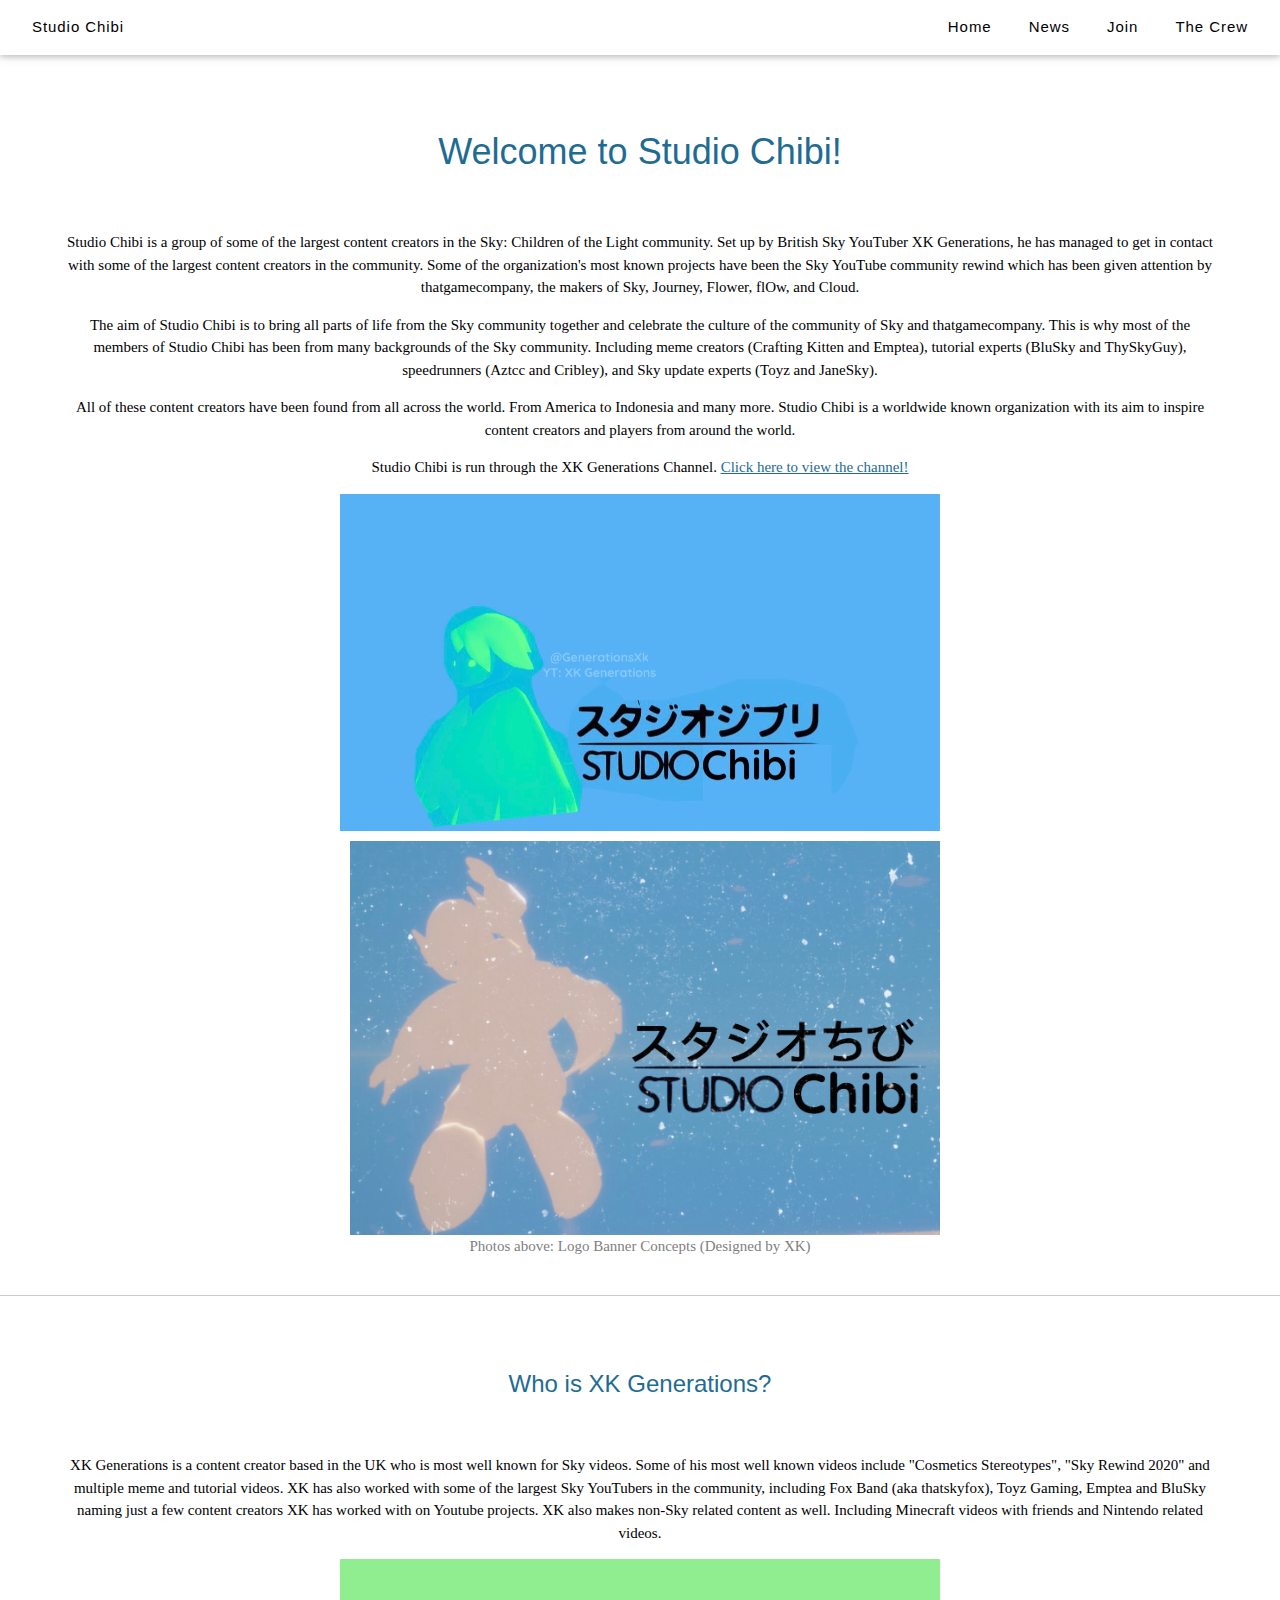
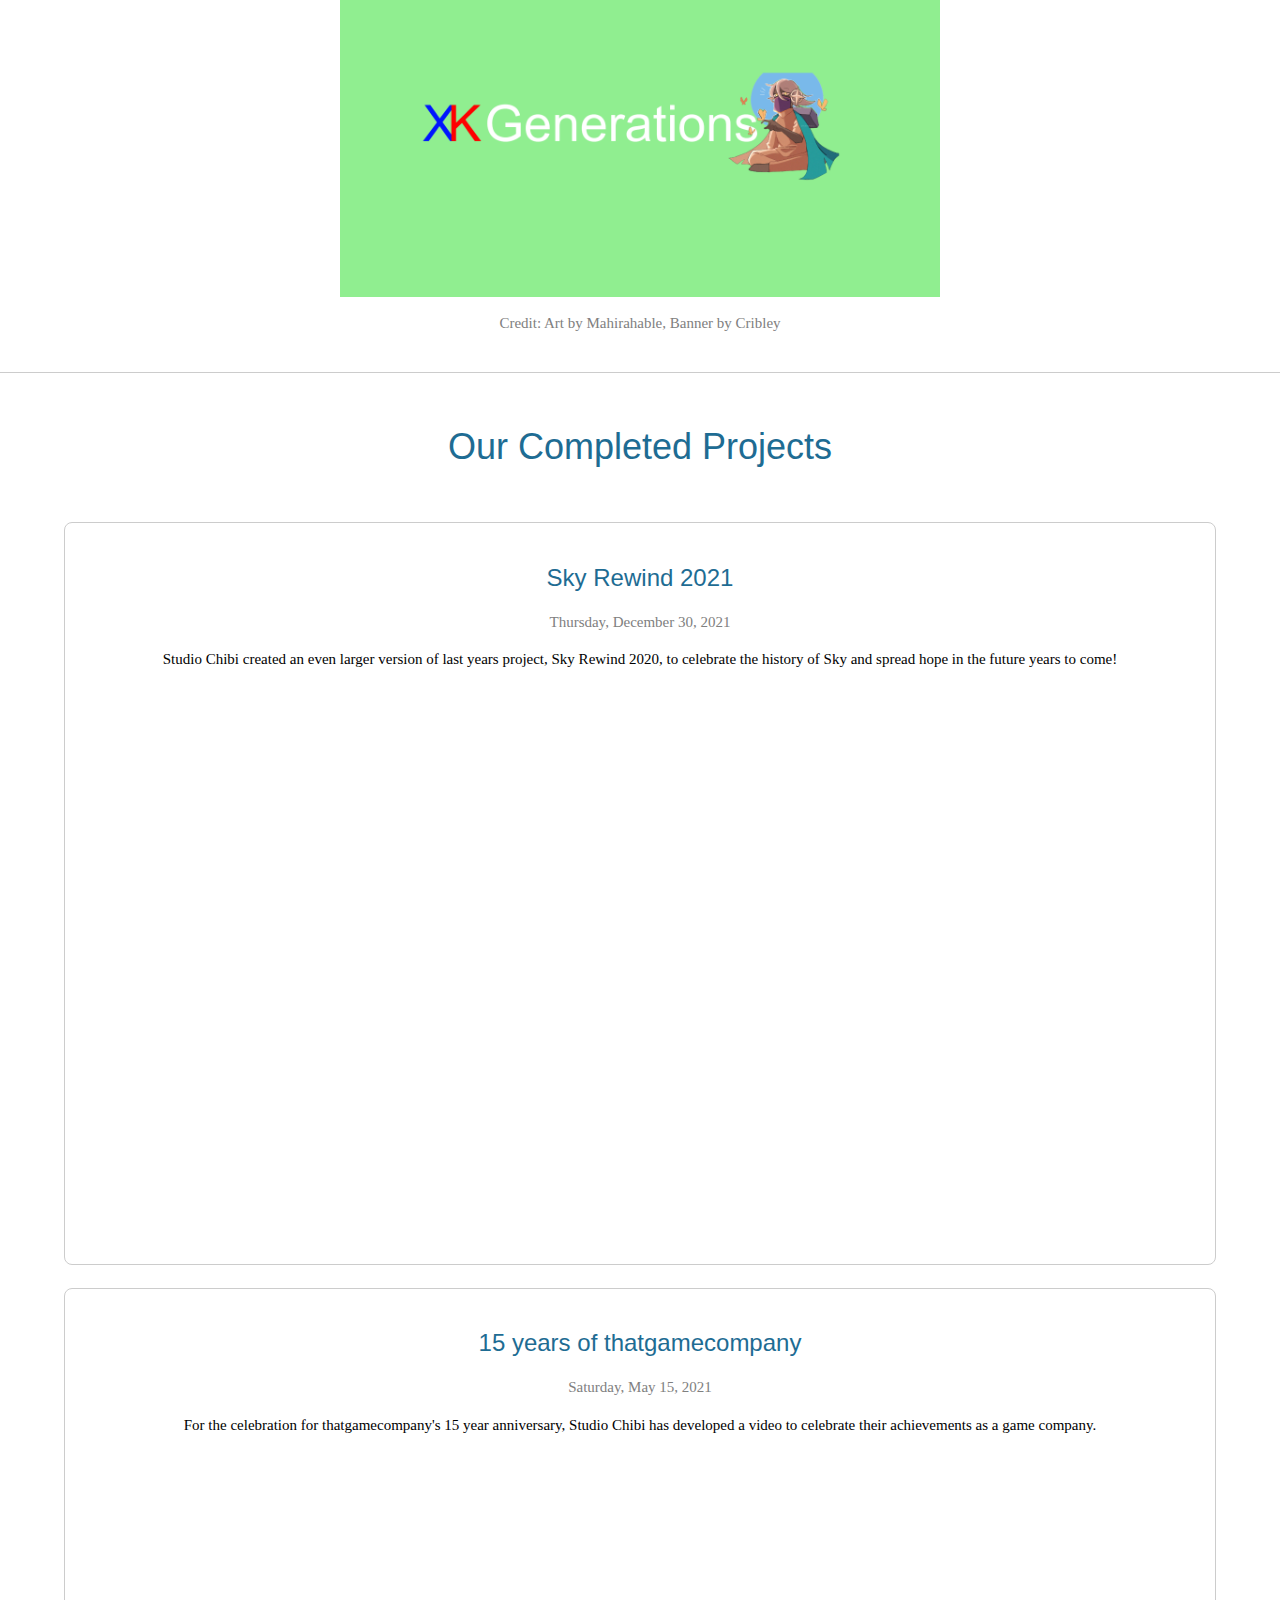
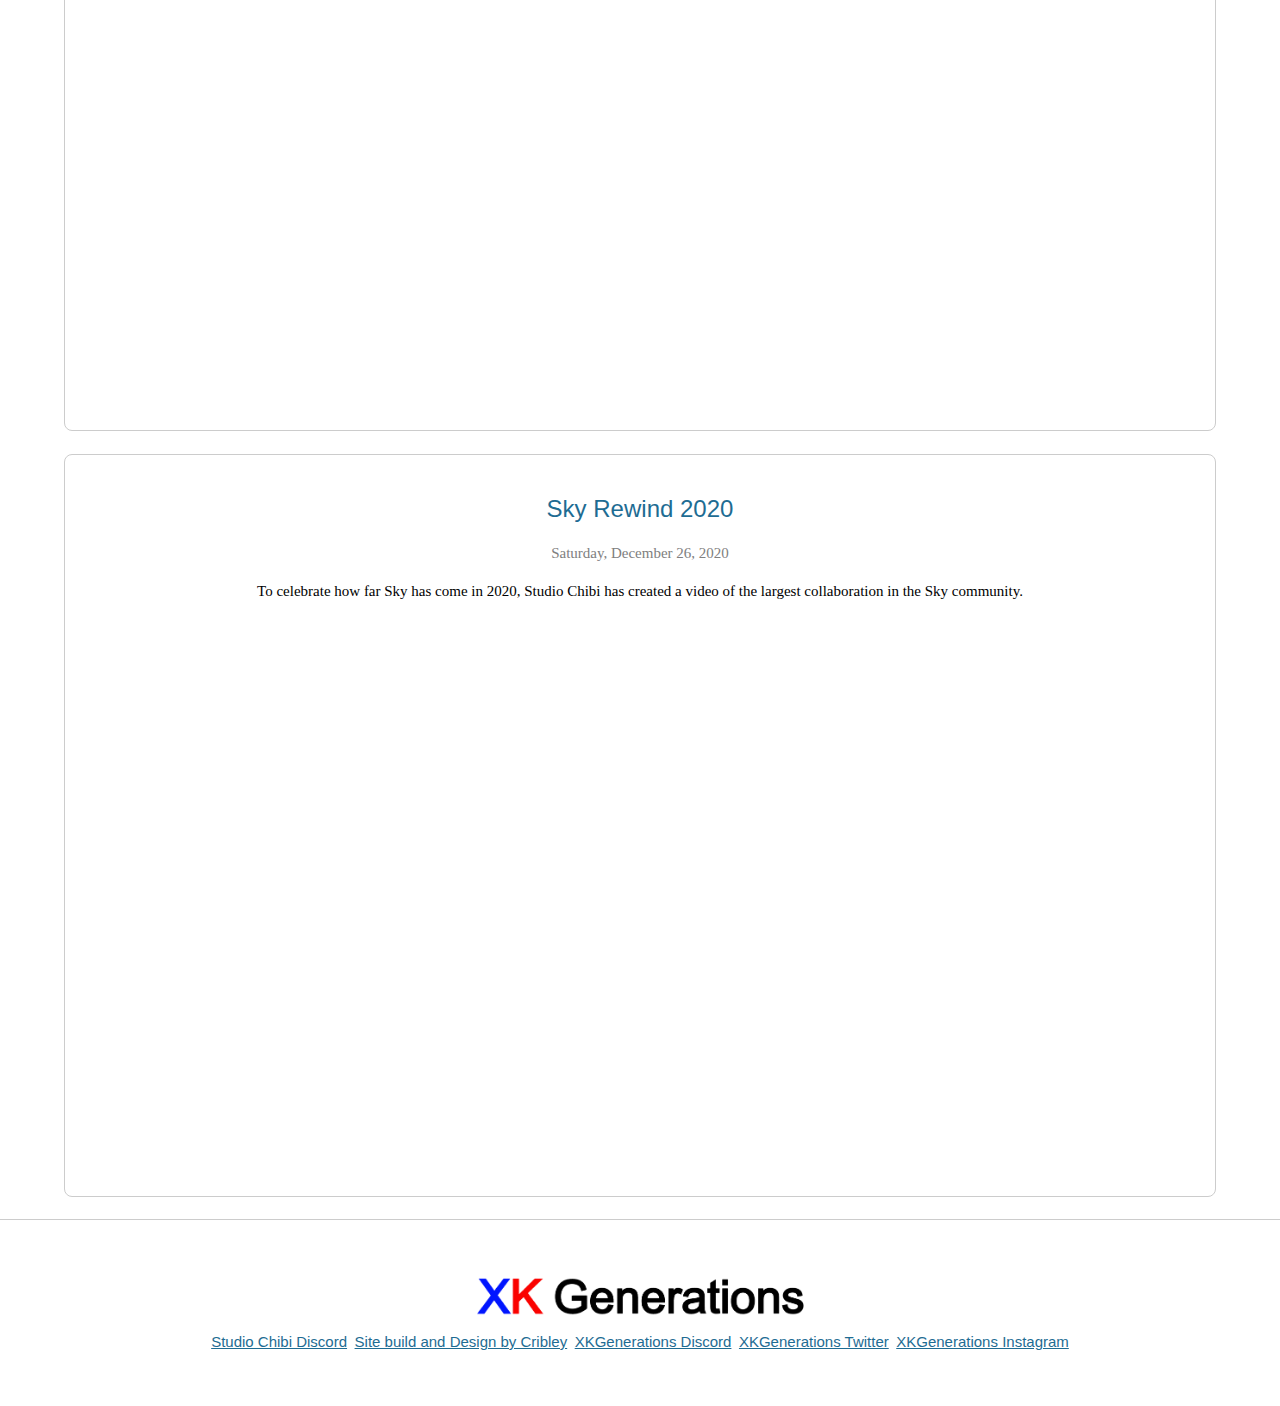
==== commit b9e2db4c: "fixed multiple problems. expect a code rebuild!" ====
--- a/index.html
+++ b/index.html
@@ -3,17 +3,23 @@
 
 <head>
   <title>Home | Studio Chibi</title>
-  <meta chartset="utf-8" />
+  <meta charset="UTF-8" />
   <meta name="viewport" content="width=device-width,initial-scale=1" />
   <meta property="og:title" content="Home | Studio Chibi" />
+  <meta name="keywords" content="studio chibi,sky children of the light,youtube" />
+  <meta name="description"
+    content="Studio Chibi is a group of content creators with its aim to inspire Sky players from around the world." />
+  <meta property="og:type" content="website" />
   <meta property="og:description"
     content="Studio Chibi is a group of content creators with its aim to inspire Sky players from around the world." />
-  <meta name="description"
+  <meta property="og:image"
+    content="https://media.discordapp.net/attachments/831283124981334020/975264465547325530/ogimage.png" />
+  <meta property="twitter:card" content="summary_large_image" />
+  <meta property="twitter:title" content="Home | Studio Chibi" />
+  <meta property="twitter:description"
     content="Studio Chibi is a group of content creators with its aim to inspire Sky players from around the world." />
-  <meta property="og:image"
-    content="https://media.discordapp.net/attachments/831283124981334020/975248308899545098/ogimage.png" />
   <meta property="twitter:image"
-    content="https://media.discordapp.net/attachments/831283124981334020/975248308899545098/ogimage.png" />
+    content="https://cdn.discordapp.com/attachments/831283124981334020/975264465547325530/ogimage.png" />
   <link rel="icon" type="image/x-icon" href="favicon.ico" />
   <link rel="apple-touch-icon" sizes="180x180" href="apple-touch-icon.png" />
   <link rel="icon" type="image/png" sizes="32x32" href="favicon-32x32.png" />
@@ -31,72 +37,74 @@
       <a class="w3-button w3-round-large" href="https://cribleygames.github.io/Studio-Chibi/TheCrew">The Crew</a>
     </div>
   </div>
-  <div class="animate-opacity">
-    <div class="container">
-      <div class="text">
-        <br />
-        <h1 class="pb-10 pt-10 text title">Welcome to Studio Chibi!</h1>
-        <p>
-          Studio Chibi is a group of some of the largest content creators in
-          the Sky: Children of the Light community. Set up by British Sky
-          YouTuber XK Generations, he has managed to get in contact with some
-          of the largest content creators in the community. Some of the
-          organization's most known projects have been the Sky YouTube
-          community rewind which has been given attention by thatgamecompany,
-          the makers of Sky, Journey, Flower, flOw, and Cloud.
-        </p>
-        <p>
-          The aim of Studio Chibi is to bring all parts of life from the Sky
-          community together and celebrate the culture of the community of Sky
-          and thatgamecompany. This is why most of the members of Studio Chibi
-          has been from many backgrounds of the Sky community. Including meme
-          creators (Crafting Kitten and Emptea), tutorial experts (BluSky and
-          ThySkyGuy), speedrunners (Aztcc and Cribley), and Sky update experts
-          (Toyz and JaneSky).
-        </p>
-        <p>
-          All of these content creators have been found from all across the
-          world. From America to Indonesia and many more. Studio Chibi is a
-          worldwide known organization with its aim to inspire content
-          creators and players from around the world.
-        </p>
-        <p>
-          Studio Chibi is run through the XK Generations Channel.
-          <a href="https://www.youtube.com/c/XKGenerations" target="_blank" class="link">Click here to view the
-            channel!</a>
-        </p>
-        <img src="images/conceptart1.jpg" class="responsive-img" alt="conceptart1" /><img class="responsive-img img1"
-          src="images/conceptart2.jpg" alt="conceptart2" />
-        <p class="subtxt">
-          Photos above: Logo Banner Concepts (Designed by XK)
-        </p>
+  <section>
+    <div class="animate-opacity">
+      <div class="container">
+        <div class="text">
+          <br />
+          <h1 class="pb-10 pt-10 text title">Welcome to Studio Chibi!</h1>
+          <p>
+            Studio Chibi is a group of some of the largest content creators in
+            the Sky: Children of the Light community. Set up by British Sky
+            YouTuber XK Generations, he has managed to get in contact with some
+            of the largest content creators in the community. Some of the
+            organization's most known projects have been the Sky YouTube
+            community rewind which has been given attention by thatgamecompany,
+            the makers of Sky, Journey, Flower, flOw, and Cloud.
+          </p>
+          <p>
+            The aim of Studio Chibi is to bring all parts of life from the Sky
+            community together and celebrate the culture of the community of Sky
+            and thatgamecompany. This is why most of the members of Studio Chibi
+            has been from many backgrounds of the Sky community. Including meme
+            creators (Crafting Kitten and Emptea), tutorial experts (BluSky and
+            ThySkyGuy), speedrunners (Aztcc and Cribley), and Sky update experts
+            (Toyz and JaneSky).
+          </p>
+          <p>
+            All of these content creators have been found from all across the
+            world. From America to Indonesia and many more. Studio Chibi is a
+            worldwide known organization with its aim to inspire content
+            creators and players from around the world.
+          </p>
+          <p>
+            Studio Chibi is run through the XK Generations Channel.
+            <a href="https://www.youtube.com/c/XKGenerations" target="_blank" class="link">Click here to view the
+              channel!</a>
+          </p>
+          <figure>
+            <img src="images/conceptart1.jpg" class="responsive-img" alt="conceptart1" /><img
+              class="responsive-img img1" src="images/conceptart2.jpg" alt="conceptart2" />
+            <figcaption>
+              Photos above: Logo Banner Concepts (Designed by XK)
+            </figcaption>
+          </figure>
+        </div>
       </div>
-    </div>
-    <br />
-    <div class="w3-border-bottom"></div>
-    <br />
-    <div class="container">
-      <div class="text">
-        <h3 class="text title pt-10 pb-10">Who is XK Generations?</h3>
-        <p>
-          XK Generations is a content creator based in the UK who is most well
-          known for Sky videos. Some of his most well known videos include
-          "Cosmetics Stereotypes", "Sky Rewind 2020" and multiple meme and
-          tutorial videos. XK has also worked with some of the largest Sky
-          YouTubers in the community, including Fox Band (aka thatskyfox),
-          Toyz Gaming, Emptea and BluSky naming just a few content creators XK
-          has worked with on Youtube projects. XK also makes non-Sky related
-          content as well. Including Minecraft videos with friends and
-          Nintendo related videos.
-        </p>
-        <img class="responsive-img" src="images/XKbanner.png" alt="XKbanner" />
-        <p class="subtxt">Credit: Art by Mahirahable, Banner by Cribley</p>
+      <br />
+      <div class="w3-border-bottom"></div>
+      <br />
+      <div class="container">
+        <div class="text">
+          <h3 class="text title pt-10 pb-10">Who is XK Generations?</h3>
+          <p>
+            XK Generations is a content creator based in the UK who is most well
+            known for Sky videos. Some of his most well known videos include
+            "Cosmetics Stereotypes", "Sky Rewind 2020" and multiple meme and
+            tutorial videos. XK has also worked with some of the largest Sky
+            YouTubers in the community, including Fox Band (aka thatskyfox),
+            Toyz Gaming, Emptea and BluSky naming just a few content creators XK
+            has worked with on Youtube projects. XK also makes non-Sky related
+            content as well. Including Minecraft videos with friends and
+            Nintendo related videos.
+          </p>
+          <img class="responsive-img" src="images/XKbanner.png" alt="XKbanner" />
+          <p class="subtxt">Credit: Art by Mahirahable, Banner by Cribley</p>
+        </div>
       </div>
-    </div>
-    <br />
-    <div class="w3-border-bottom"></div>
-    <div class="container">
-      <div class="text">
+      <br />
+      <div class="w3-border-bottom"></div>
+      <div class="container">
         <h1 class="title pt-10 pb-10">Our Completed Projects</h1>
         <div class="w3-border w3-padding w3-round-large">
           <h3 class="title pt-5">Sky Rewind 2021</h3>
@@ -155,35 +163,36 @@
     </div>
     <br />
     <div class="w3-border-bottom"></div>
-    <div class="container">
-      <div class="text">
-        <div class="footer-menu">
-          <footer class="footer" data-v-353554d2>
-            <div class="pt-5 pb-10" data-v-353554d2>
-              <div class="flex justify-center items-center" data-v-353554d2>
-                <a href="https://www.youtube.com/c/XKGenerations" target="_blank"><img src="images/XKlogo.png"
-                    alt="XKlogo" class="hide1 block responsive-img2" data-v-353554d2 /><span class="sr-only"
-                    data-v-353554d2 data-v-004cb585>XKGenerations</span></a>
-              </div>
-              <div class="signoff-links">
-                <p data-fetch-key="0" class="footer-menu" data-v-353554d2>
-                  <a href="https://discord.gg/Q2D8DE9zMQ" target="_blank" class="link" data-v-02909b30><span
-                      class="link-text" data-v-02909b30>Studio Chibi Discord</span></a>
-                  <a href="https://github.com/CribleyGames/Studio-Chibi" target="_blank" class="link"
-                    data-v-02909b30><span class="link-text" data-v-02909b30>Site build and Design by Cribley</span></a>
-                  <a href="https://discord.gg/VQKMB74FHn" target="_blank" class="link" data-v-02909b30><span
-                      class="link-text" data-v-02909b30>XKGenerations Discord</span></a>
-                  <a href="https://twitter.com/GenerationsXK" target="_blank" class="link" data-v-02909b30><span
-                      class="link-text" data-v-02909b30>XKGenerations Twitter</span></a>
-                  <a href="https://www.instagram.com/xkgenerations/" target="_blank" class="link" data-v-02909b30><span
-                      class="link-text" data-v-02909b30>XKGenerations Instagram</span></a>
-                </p>
-              </div>
-            </div>
-          </footer>
+  </section>
+  <div class="container">
+    <div class="footer-menu">
+      <footer class="footer" data-v-353554d2>
+        <div class="pt-5 pb-10" data-v-353554d2>
+          <div class="flex justify-center items-center" data-v-353554d2>
+            <a href="https://www.youtube.com/c/XKGenerations" target="_blank"><img src="images/XKlogo.png" alt="XKlogo"
+                class="hide1 block responsive-img2" data-v-353554d2 /><span class="sr-only" data-v-353554d2
+                data-v-004cb585>XKGenerations</span></a>
+          </div>
+          <div class="signoff-links">
+            <p data-fetch-key="0" class="footer-menu" data-v-353554d2>
+              <a href="https://discord.gg/Q2D8DE9zMQ" target="_blank" class="link" data-v-02909b30><span
+                  class="link-text" data-v-02909b30>Studio Chibi Discord</span></a>
+              <a href="https://github.com/CribleyGames/Studio-Chibi" target="_blank" class="link" data-v-02909b30><span
+                  class="link-text" data-v-02909b30>Site build and Design by
+                  Cribley</span></a>
+              <a href="https://discord.gg/VQKMB74FHn" target="_blank" class="link" data-v-02909b30><span
+                  class="link-text" data-v-02909b30>XKGenerations Discord</span></a>
+              <a href="https://twitter.com/GenerationsXK" target="_blank" class="link" data-v-02909b30><span
+                  class="link-text" data-v-02909b30>XKGenerations Twitter</span></a>
+              <a href="https://www.instagram.com/xkgenerations/" target="_blank" class="link" data-v-02909b30><span
+                  class="link-text" data-v-02909b30>XKGenerations Instagram</span></a>
+            </p>
+          </div>
         </div>
-      </div>
+      </footer>
     </div>
+  </div>
+  </div>
 </body>
 <script src="script.js"></script>
 
--- a/styles.css
+++ b/styles.css
@@ -12,9 +12,17 @@
   overflow-x: hidden;
 }
 
-.text {
-  font-family: "Lato", sans-serif;
+figcaption {
+  color: grey;
+}
+
+section {
+  font-family: 'Trebuchet MS';
   text-align: center;
+}
+
+.subtxt {
+  color: grey;
 }
 
 .embed-youtube {
@@ -205,7 +213,6 @@
 }
 
 .t1 {
-  font-family: "Lato", sans-serif;
   letter-spacing: 0.0625em;
 }
 
@@ -220,10 +227,6 @@
 .img1 {
   padding-left: 10px;
   padding-top: 10px;
-}
-
-.subtxt {
-  color: grey;
 }
 
 .animate-opacity {
